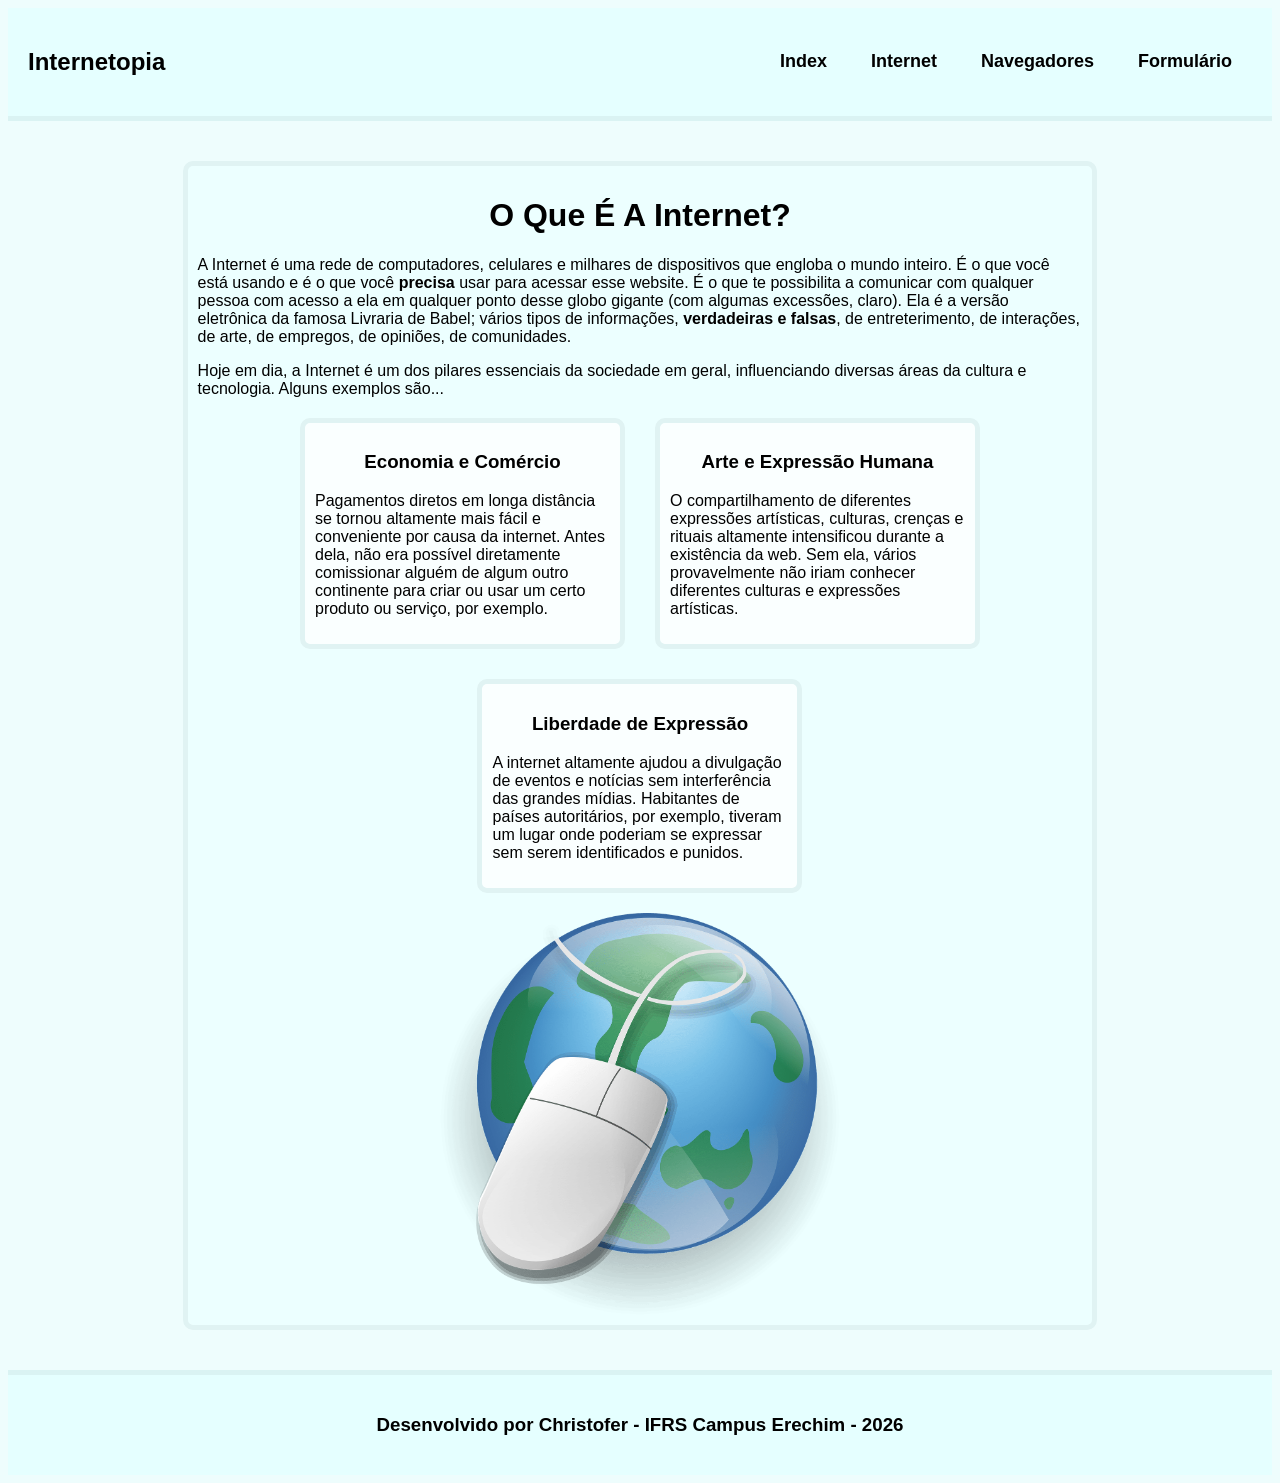
==== index.html @ 95a8f9a5 "Add files via upload" ====
<!DOCTYPE html>
<html lang="en">

<head>
    <meta charset="UTF-8">
    <meta name="viewport" content="width=device-width, initial-scale=1.0">
    <link rel="stylesheet" href="style_bg.css">
    <link rel="stylesheet" href="style_text.css">
    <link rel="stylesheet" href="style_image.css">
    <link rel="stylesheet" href="style_div.css">
    <link rel="stylesheet" href="style_header.css">
    <link rel="stylesheet" href="style_footer.css">
    <link rel="stylesheet" href="style_cards.css">
    <title>Internetopia: Introdução</title>
    <link rel="icon" type="image/x-icon" href="/sitewideimagens/favicon.ico">
    <link rel="shortcut icon" href="sitewideimagens/favicon.ico">
</head>

<body>
    <div id="header">
        <h2>Internetopia</h2>
        <div id="menu">
            <a class="nav_text" href="index.html">Index</a>
            <a class="nav_text" href="internet.html">Internet</a>
            <a class="nav_text" href="navegadores.html">Navegadores</a>
            <a class="nav_text" href="formulario.html">Formulário</a>
        </div>
    </div>
    <div class="divindex">
        <h1>O Que É A Internet?</h1>
        <p>A Internet é uma rede de computadores, celulares e milhares de dispositivos que engloba o mundo inteiro. É o
            que
            você está usando e é o que você <b>precisa</b> usar para acessar esse website. É o que te possibilita a
            comunicar com qualquer pessoa com acesso a ela em qualquer ponto desse globo gigante (com algumas excessões,
            claro). Ela é a versão eletrônica da famosa Livraria de Babel; vários tipos de informações, <b>verdadeiras e
                falsas</b>, de entreterimento, de interações, de arte, de empregos, de opiniões, de comunidades.</p>
        <p>Hoje em dia, a Internet é um dos pilares essenciais da sociedade em geral, influenciando diversas áreas da cultura e tecnologia. Alguns exemplos são...</p>
        <div class="card-container">
            <div class="card">
                <h3>Economia e Comércio</h3>
                <p>Pagamentos diretos em longa distância se tornou altamente mais fácil e conveniente por causa da internet. Antes dela, não era possível diretamente comissionar alguém de algum outro continente para criar ou usar um certo produto ou serviço, por exemplo.</p>
            </div>
            <div class="card">
                <h3>Arte e Expressão Humana</h3>
                <p>O compartilhamento de diferentes expressões artísticas, culturas, crenças e rituais altamente intensificou durante a existência da web. Sem ela, vários provavelmente não iriam conhecer diferentes culturas e expressões artísticas.</p>
            </div>
            <div class="card">
                <h3>Liberdade de Expressão</h3>
                <p>A internet altamente ajudou a divulgação de eventos e notícias sem interferência das grandes mídias. Habitantes de países autoritários, por exemplo, tiveram um lugar onde poderiam se expressar sem serem identificados e punidos.</p>
            </div>
        </div>
        <img src="indeximagens/world-wide-web-2205686616.png" alt="Mouse de computador sobre um globo." id="globe">
    </div>
    <div id="footer">
        <h3>Desenvolvido por Christofer - IFRS Campus Erechim - 2026</h3>
    </div>
</body>

</html>
---- style_bg.css ----
body {
    background-color: #eefdfd;
}

hr {
    border: solid 2px #e4f8f8;
    border-radius: 10px;
}

table {
    width: 100%;
    border-color: #000000;
    background-color: #FFFFFF;
}

.td_insufficient {
    background-color: #DBDBDB;
}

.opensource_true, .ai_false {
    background-color: #AAFFAA;
}

.opensource_false, .ai_true {
    background-color: #FFAAAA;
}

.partial {
    background-color: #FFFFAA;
}

#tor_2ndtable {
    background-color: #ffd700;
}

#lw_2ndtable {
    background-color: #c0c0c0;
}

#brave_2ndtable {
    background-color: #a5472a;
}
---- style_text.css ----
h1, h2, h3, h4{
    font-family:'Franklin Gothic Medium', 'Arial Narrow', Arial, sans-serif;
    text-align: center;
}

textarea, input {
    font-family:'Franklin Gothic Medium', 'Arial Narrow', Arial, sans-serif;
}

h3, p, li, label {
    font-family:'Trebuchet MS', 'Lucida Sans Unicode', 'Lucida Grande', 'Lucida Sans', Arial, sans-serif;
}

.centerparagraph p {
    text-align: center;
}

#chromequote {
    text-align: center;
}

td {
    font-family:'Trebuchet MS', 'Lucida Sans Unicode', 'Lucida Grande', 'Lucida Sans', Arial, sans-serif;
    text-align: center;
}

th {
    font-family:'Franklin Gothic Medium', 'Arial Narrow', Arial, sans-serif;
    text-align: center;
}

.nav_text {
    text-decoration: none;
    font-weight: bold;
    font-size: large;
    padding: 20px;
    color: black;
    font-family:'Trebuchet MS', 'Lucida Sans Unicode', 'Lucida Grande', 'Lucida Sans', Arial, sans-serif;
}
---- style_image.css ----
.imgborder img:not(#roteamento_onion){
    max-width: 500px;
    width: 60%;
    height: auto;
    border: 5px solid #d6e9e9;
    border-radius: 10px;
    margin: auto;
    display: flex;
}

#roteamento_onion{
    width: 90%;
    height: auto;
    border: 5px solid #d6e9e9;
    border-radius: 10px;
    margin: auto;
    display: flex;
}

#globe {
    max-width: 400px;
    margin: auto;
    display: flex;
}

.imgtable img{
    border-radius: 10px;
    margin: auto;
    display: flex;
}
---- style_div.css ----
.divtable, .divtext {
    max-width: 70%;
    width: fit-content;
    margin: 30px;
    margin-inline: auto;
    border: 5px solid #e0f3f3;
    border-radius: 10px;
    padding: 10px;
    background-color: #ecffff;
    
}

.divindex{
    max-width: 70%;
    width: fit-content;
    margin: 30px;
    margin-inline: auto;
    border: 5px solid #e0f3f3;
    border-radius: 10px;
    padding: 10px;
    background-color: #ecffff;
}
---- style_header.css ----
#header {
    background-color: #e5ffff;
    color: rgb(0, 0, 0);
    padding: 20px;
    margin-bottom: 40px;
    border-bottom: 5px solid #daf3f3;
    display: flex;
    justify-content: space-between;
    align-items: center;
}

#menu {
    align-items: center;
}
---- style_footer.css ----
#footer {
    background-color: #e5ffff;
    color: rgb(0, 0, 0);
    padding: 20px;
    margin-top: 40px;
    border-top: 5px solid #daf3f3;
    align-items: center;
}
---- style_cards.css ----
.card-container {
    display: flex;
    justify-content: center;
    gap: 30px;
    margin: 20px;
    flex-wrap: wrap;
}

.card {
    background-color: #faffff;
    border: 5px solid #e0f3f3;
    border-radius: 10px;
    padding: 10px;
    width: 295px;
}
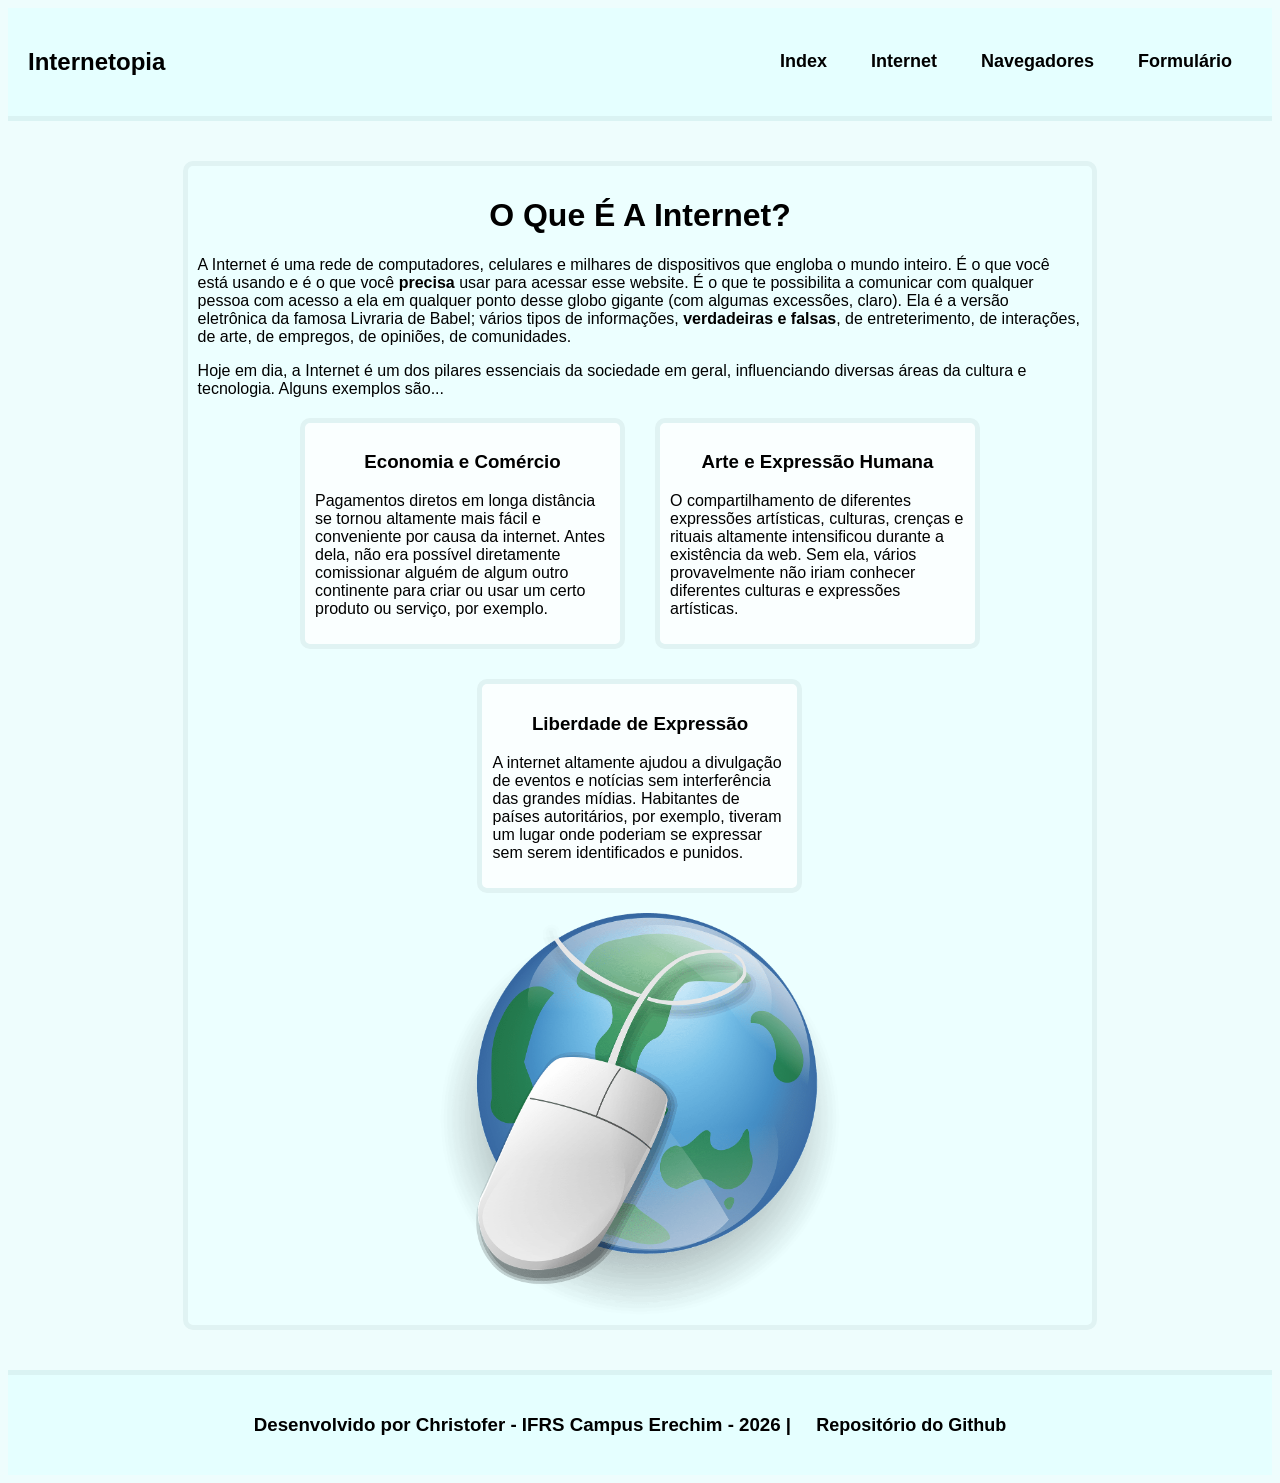
==== commit 2016ab83: "Update index.html" ====
--- a/index.html
+++ b/index.html
@@ -52,8 +52,8 @@
         <img src="indeximagens/world-wide-web-2205686616.png" alt="Mouse de computador sobre um globo." id="globe">
     </div>
     <div id="footer">
-        <h3>Desenvolvido por Christofer - IFRS Campus Erechim - 2026</h3>
+        <h3>Desenvolvido por Christofer - IFRS Campus Erechim - 2026 | <a class="nav_text" href="https://github.com/LiveHorseReaction/Projeto-sobre-a-Internet">Repositório do Github</a></h3>
     </div>
 </body>
 
-</html>+</html>
--- a/style_div.css
+++ b/style_div.css
@@ -19,4 +19,17 @@
     border-radius: 10px;
     padding: 10px;
     background-color: #ecffff;
-}+}
+
+.divcontent {
+    max-width: 70%;
+    width: fit-content;
+    margin: 30px;
+    margin-inline: auto;
+    border: 5px solid #e0f3f3;
+    border-radius: 10px;
+    padding: 10px;
+    background-color: #ecffff;
+    text-align: center;
+    
+}
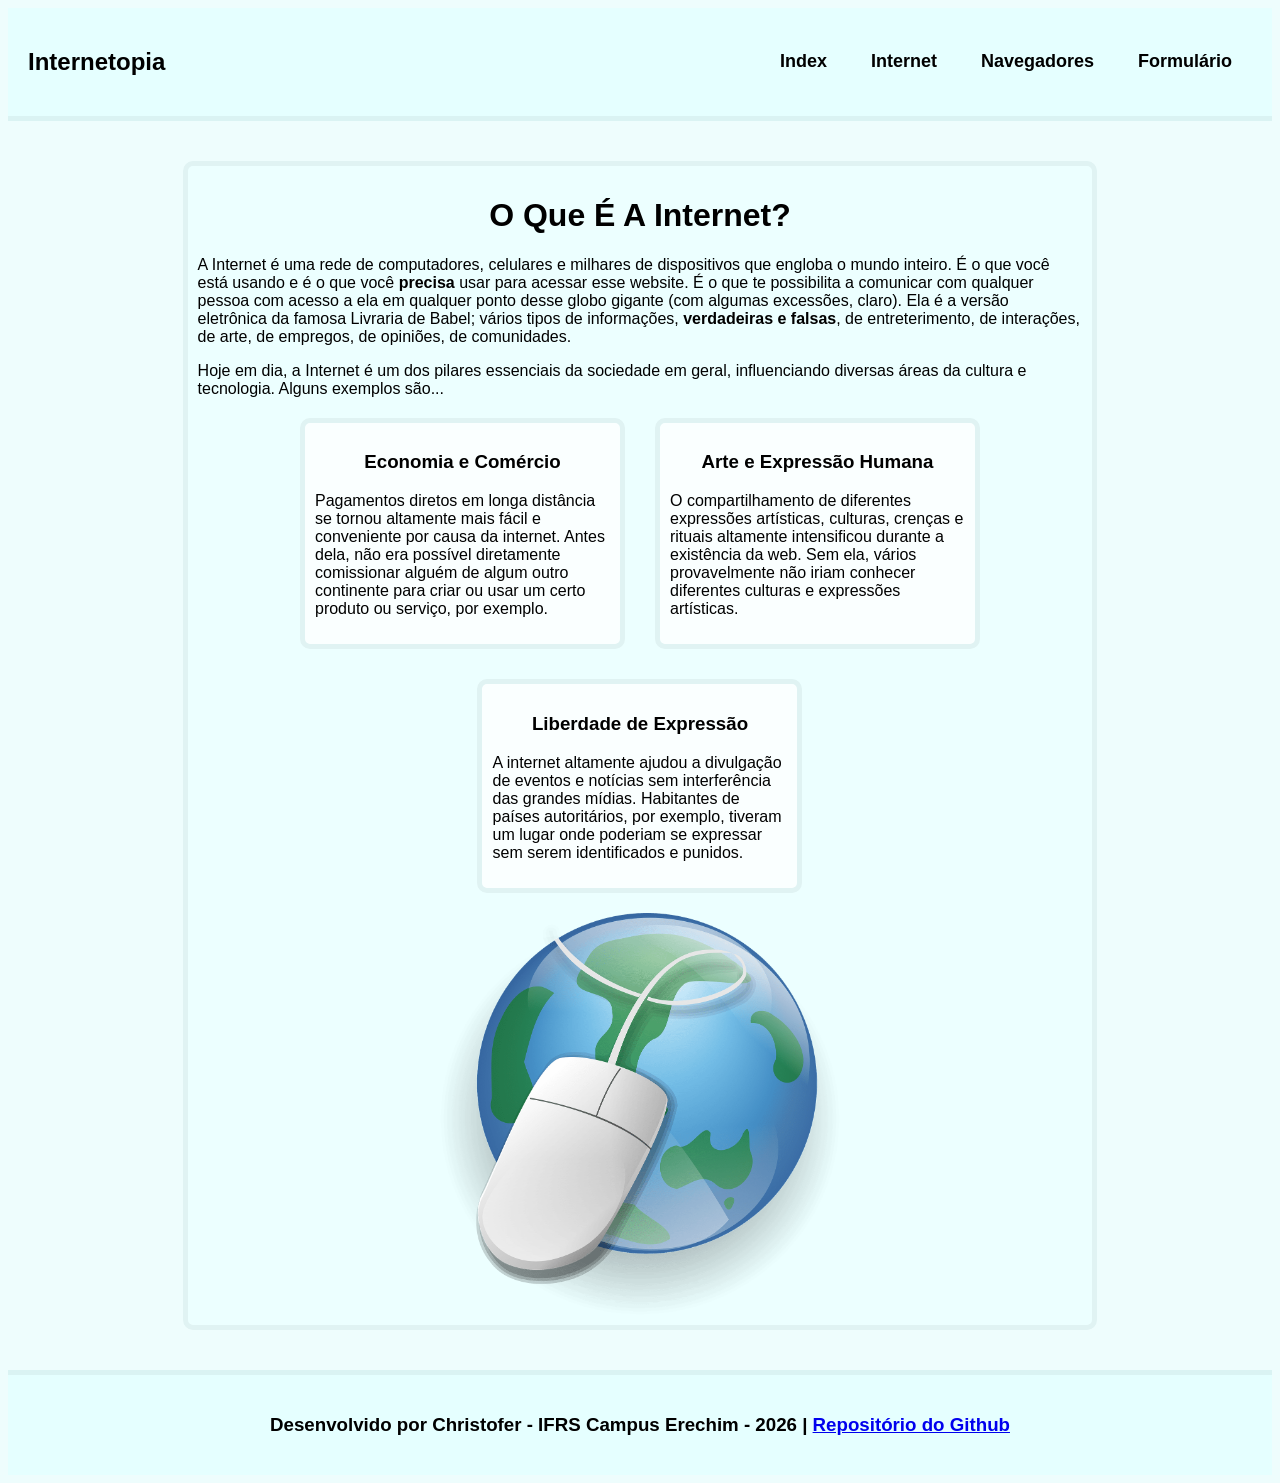
==== commit 49926e38: "Update index.html" ====
--- a/index.html
+++ b/index.html
@@ -52,7 +52,7 @@
         <img src="indeximagens/world-wide-web-2205686616.png" alt="Mouse de computador sobre um globo." id="globe">
     </div>
     <div id="footer">
-        <h3>Desenvolvido por Christofer - IFRS Campus Erechim - 2026 | <a class="nav_text" href="https://github.com/LiveHorseReaction/Projeto-sobre-a-Internet">Repositório do Github</a></h3>
+        <h3>Desenvolvido por Christofer - IFRS Campus Erechim - 2026 | <a class="gh_text" href="https://github.com/LiveHorseReaction/Projeto-sobre-a-Internet">Repositório do Github</a></h3>
     </div>
 </body>
 
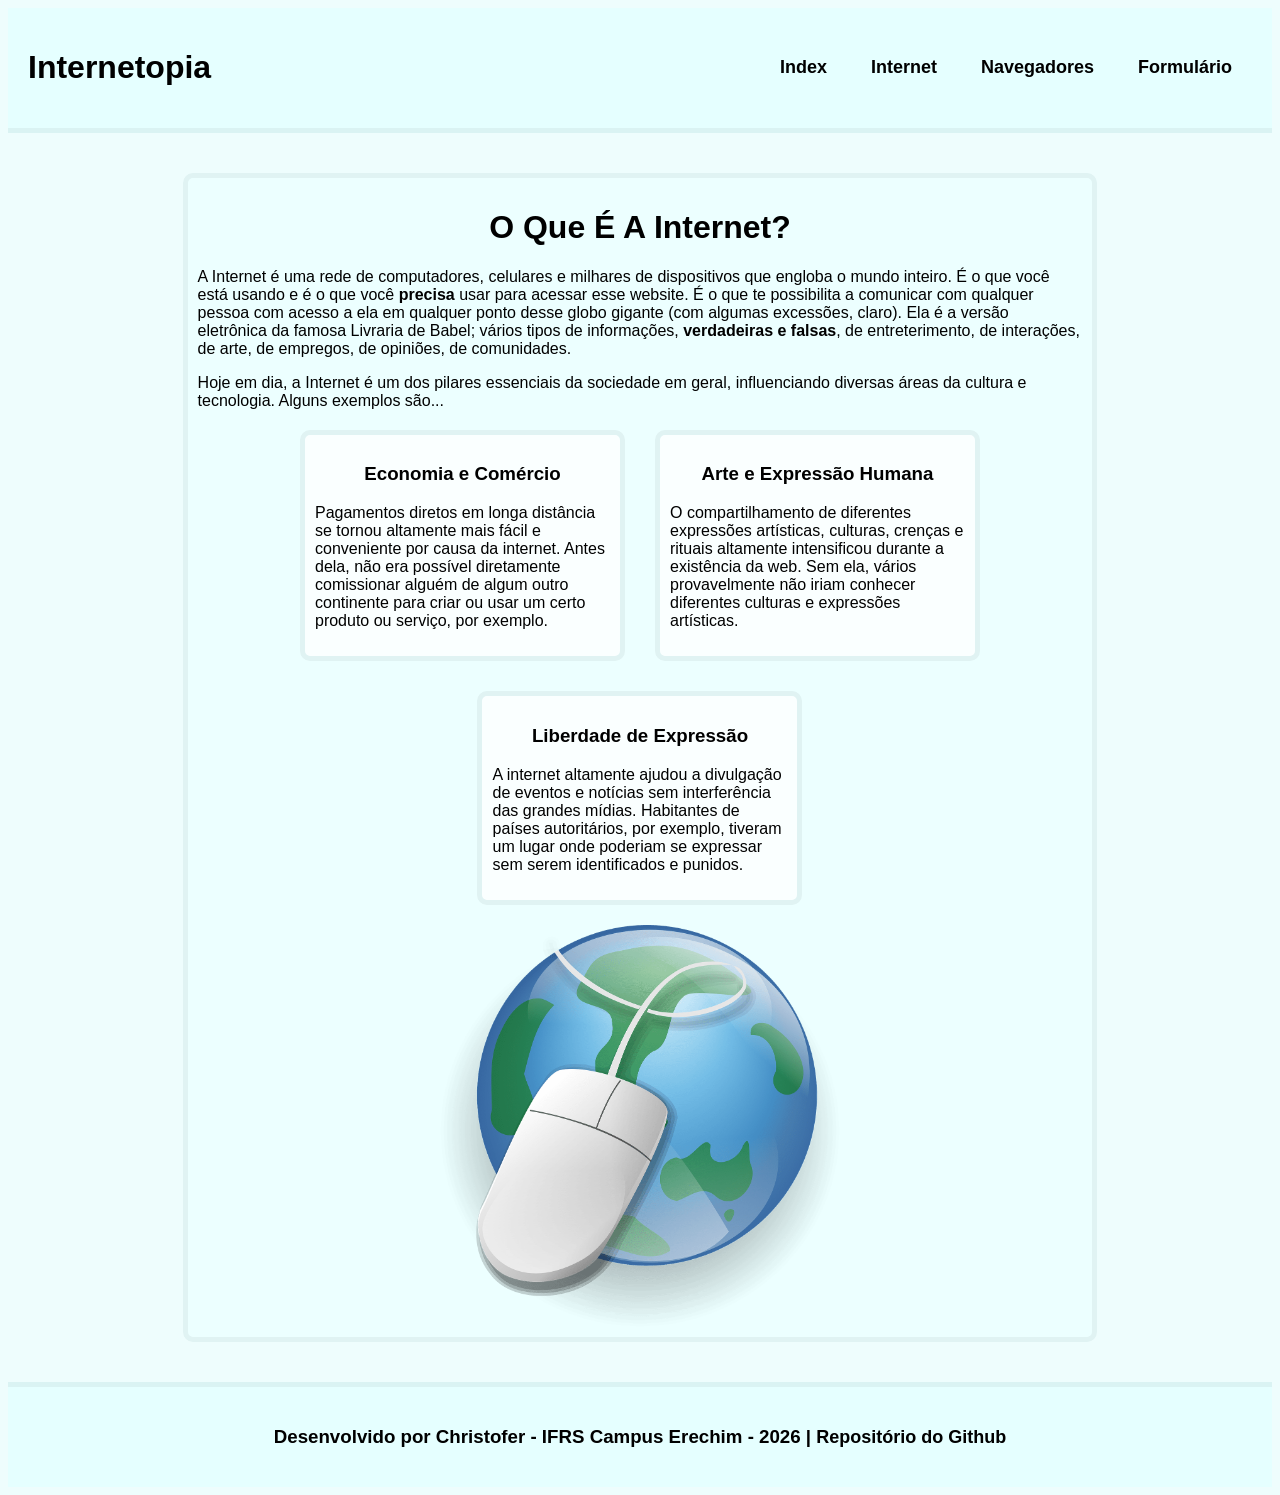
==== commit f5502508: "Update index.html" ====
--- a/index.html
+++ b/index.html
@@ -18,7 +18,7 @@
 
 <body>
     <div id="header">
-        <h2>Internetopia</h2>
+        <h1>Internetopia</h1>
         <div id="menu">
             <a class="nav_text" href="index.html">Index</a>
             <a class="nav_text" href="internet.html">Internet</a>
--- a/style_text.css
+++ b/style_text.css
@@ -36,4 +36,13 @@
     padding: 20px;
     color: black;
     font-family:'Trebuchet MS', 'Lucida Sans Unicode', 'Lucida Grande', 'Lucida Sans', Arial, sans-serif;
-}+}
+
+
+.gh_text {
+    text-decoration: none;
+    font-weight: bold;
+    font-size: large;
+    color: black;
+    font-family:'Trebuchet MS', 'Lucida Sans Unicode', 'Lucida Grande', 'Lucida Sans', Arial, sans-serif;
+}
